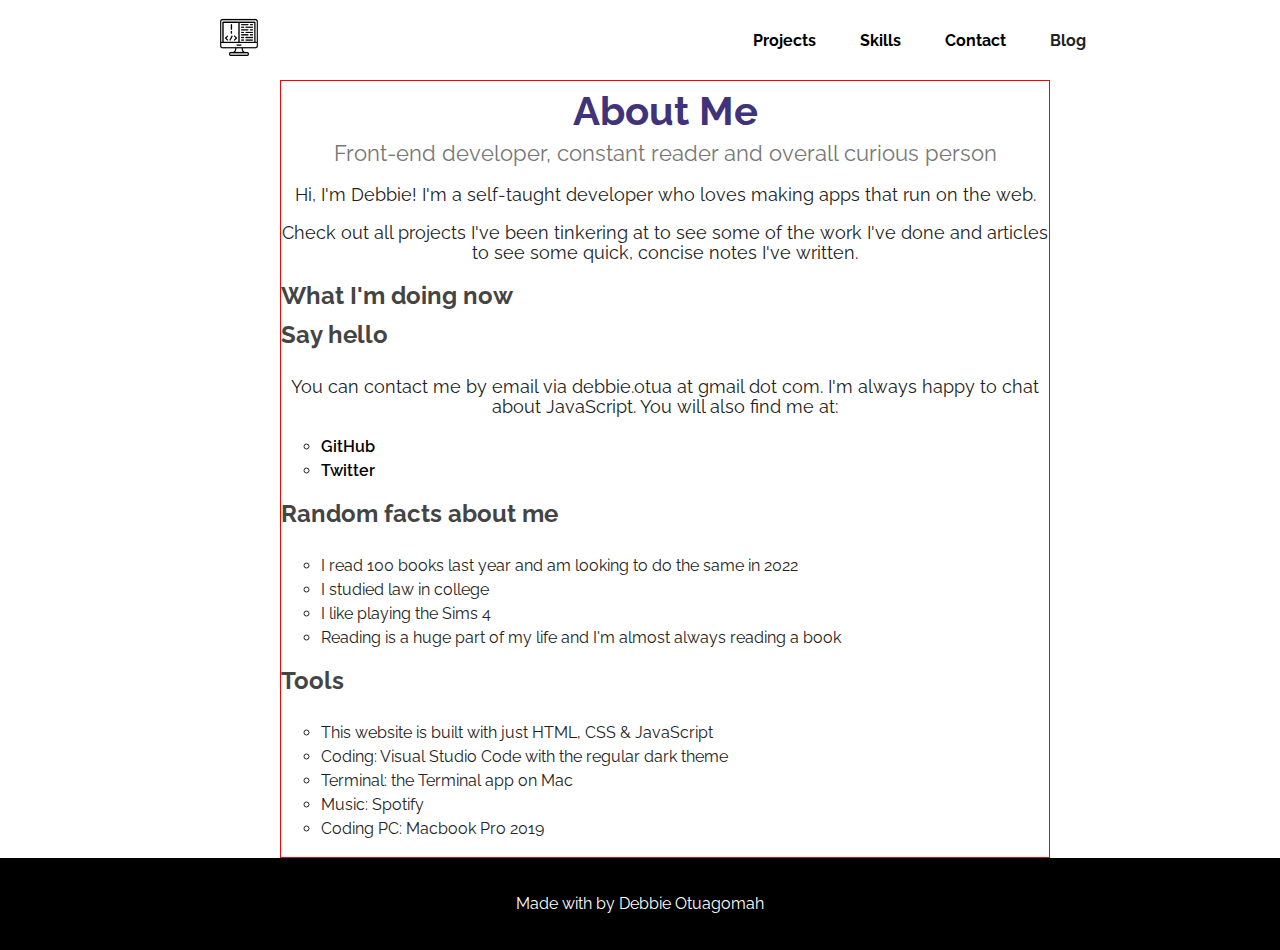
==== about.html @ 05c199df "Fixed About Me page" ====
<!DOCTYPE html>
<html lang="en">
<head>
    <meta charset="UTF-8">
    <meta http-equiv="X-UA-Compatible" content="IE=edge">
    <meta name="viewport" content="width=device-width, initial-scale=1.0">
    <link rel="stylesheet" href="https://cdnjs.cloudflare.com/ajax/libs/font-awesome/6.1.1/css/all.min.css" integrity="sha512-KfkfwYDsLkIlwQp6LFnl8zNdLGxu9YAA1QvwINks4PhcElQSvqcyVLLD9aMhXd13uQjoXtEKNosOWaZqXgel0g==" crossorigin="anonymous" referrerpolicy="no-referrer" />
    <link rel="preconnect" href="https://fonts.googleapis.com">
    <link rel="preconnect" href="https://fonts.gstatic.com" crossorigin>
    <link href="https://fonts.googleapis.com/css2?family=Open+Sans:ital,wght@0,300;0,400;0,500;1,300;1,400;1,500&family=Raleway:wght@300;400;700&family=Roboto:wght@300;400;500&display=swap" rel="stylesheet">
    <link rel="stylesheet" href="style.css">
    <title>More projects</title>
</head>
<body>

    <!-- Header  -->
    <header>
        <div class="header-logo">
            <img src="./images/new-logo.png" alt="Logo">
        </div>
        <div class="header-items menu">
            <h4 class="menuItem">
                <a href="about.html">About</a>
            </h4>
            <h4 class="menuItem">Projects</h4>
            <h4 class="menuItem">Skills</h4>
            <h4 class="menuItem">Contact</h4>
            <h4 class="menuItem" id="blog"><a href="https://codechunks.hashnode.dev/" target="_blank">Blog<i class="fa-solid fa-arrow-up-right-from-square"></i></a></h4>
        </div>
        <button class="hamburger">
            <i class="menuIcon fa-solid fa-bars"></i>
            <i class="closeIcon fa-solid fa-xmark"></i>
        </button>
    </header>

    <!-- About Me Content -->

    <section class="about-me">
        <h2>About Me</h2>
    <p id="about-description">Front-end developer, constant reader and overall curious person</p>

    <p>Hi, I'm Debbie! I'm a self-taught developer who loves making apps that run on the web. </p>

    <p>Check out all projects I've been tinkering at to see some of the work I've done and articles to see some quick, concise notes I've written.</p>

    <h4>What I'm doing now</h4>

    <h4>Say hello</h4>
    <p>You can contact me by email via debbie.otua at gmail dot com. I'm always happy to chat about JavaScript. You will also find me at:</p>
    <ul class>
        <li><a id="about-link" target="_blank" href="http://github.com/thatgirldorian">GitHub</a></li>
        <li><a id="about-link" target="_blank" href="http://twitter.com/tbrmonster">Twitter</a></li>
    </ul>

    <h4>Random facts about me</h4>
    <ul>
        <li>I read 100 books last year and am looking to do the same in 2022</li>
        <li>I studied law in college</li>
        <li>I like playing the Sims 4</li>
        <li>Reading is a huge part of my life and I'm almost always reading a book</li>
    </ul>

    <h4>Tools</h4>
    <ul>
        <li>This website is built with just HTML, CSS & JavaScript</li>
        <li><span>Coding</span>: Visual Studio Code with the regular dark theme</li>
        <li><span>Terminal</span>: the Terminal app on Mac</li>
        <li><span>Music</span>: Spotify</li>
        <li><span>Coding PC</span>: Macbook Pro 2019</li>
    </ul>
    </section>

    
    

    
    <!-- Contact Info -->
    <footer class="contact-wrapper">
        <div class="contact-icons">
            <a href="https://github.com/thatgirldorian" target="_blank"><i class="fa-brands fa-github"></i></a>
            <a href="https://twitter.com/tbrmonster" target="_blank"><i class="fa-brands fa-twitter"></i></a>
            <a href="https://www.linkedin.com/in/deborah-otuagomah/" target="_blank"><i class="fa-brands fa-linkedin"></i></a>
            <a href="mailto:debbie.otua@gmail.com" target="_blank"><i class="fa-solid fa-envelope"></i></a>
        </div> 
        <p>Made with <i class="fa-solid fa-heart"></i> by Debbie Otuagomah</p>
    </footer>

<script src="index.js" type="text/javascript"></script>
</body>
</html>
---- style.css ----
/* Body styles */
* {
    box-sizing: border-box;
}

body {
    background-color: #ffffff;
    margin: 0 ;
    padding: 0 ;
    font-family: 'Raleway', sans-serif;
    max-width: 100%;
    height: 100%;
    overflow-x: hidden;
}

/* Center the entire page and other elements */
div {
    text-align: center;
    padding: 0;
    margin: 0;
}

/* Font styles */
h2 {
    font-size: 40px;
    margin-top: 20px;
    margin-bottom: 20px;
}

li, button {
    font-size: 16px;
    text-decoration: none;
}

h1, h2, h3 {
    color: #41337A;
}

header {
    margin-top: 0;
    position: sticky;
    top: 0;
    background-color: white;
    display: flex;
    justify-content: space-around;
    align-items: center;
    padding: 0;
    height: 80px;
}

.header-logo img {
    margin-right: auto;
    cursor: pointer;
}

.header-logo {
    padding-top: 20px;
}

.header-items h4 {
    display: inline;
    padding: 0 20px;
}

.header-items h4:hover {
    text-decoration: underline;
    text-decoration-color: #41337A;
    text-decoration-thickness: 3px;
    cursor: pointer;
    text-underline-offset: 1px;
}

#blog {
        color: #222222;
        border-radius: 8px;
}

#blog a {
    text-decoration: none;
    color: #222222;
}

#blog .fa-solid {
    padding-left: 10px;
}


.hamburger {
    display: none;
}


/* Hero styles */

.hero {
    margin-top: 20px;
    padding-top: 30px;
    /* background-color: #faedcd; */
    margin-left: 300px;
    margin-right: 300px;
    margin-bottom: 20px;
    padding-bottom: 30px;
}

.hero p:nth-child(3) {
    font-weight: bold;
    font-size: 42px;
    margin-bottom: 20px;
    color: #222222;
}

.hero p:nth-child(4) {
    padding-bottom: 20px;
    color: #222222;
}

.hero h1 {
    font-weight: bold;
    font-size: 24px;
    color: #222222;
    
}

.hero p {
    margin: 0;
    padding: 0;
    margin-left: 25px;
    margin-right: 25px;
    font-size: 18px;
    line-height: 1.5
}

.hero button {
    margin-bottom: 60px;
}

#desc-link {
    color: #222222;
    font-weight: bold;
}

hr {
    width: 60%;
    background-color: gainsboro;
    height: 1px;
    border: none;
}

/* Project Styles */
.project-wrapper {
    /* background-color: #ccd5ae; */
    padding: 16px;
    height: 100%;
}

.project-container {
    display: grid;
    max-width: 1200px;
    margin: 0 auto;
    gap: 36px;
}

.project-box {
    border: 1px solid grey;
    border-radius: 8px;
    transition: 0.4s ease-in-out;
    cursor: pointer; 
    padding-left: 10px;
    padding-right: 10px;
}

.project-box p {
    font-size: 16px;
    color: black;
    margin-top: 10px;
    margin-bottom: 10px;
}

.project-box h4 {
    color: black;
    margin-top: 10px;
    margin-bottom: 10px;
}

.project-container img {
    width: 300px;
    height: 200px;
    border-radius: 5px;
    object-fit: cover;
}

.project-wrapper h3 {
    font-weight: bold;
    font-size: 28px;
    color: #222222;
}

.buttons .fa-solid {
    color: black;
    background-color: #ffffff;
    padding: 8px 16px;
}

.buttons .fa-solid:hover {
    background-color: #eeeeee;
    padding: 8px 16px;
    border-radius: 8px;
}



/* Skills Styles  */
.skills-container { 
    align-items: center;
    display: flex;
    flex-direction: row;
    flex-wrap: wrap;
    gap: 16px;
    justify-content: center;
    max-width: -30rem;
    padding-bottom: 40px;
    padding-top: 20px;
    
}

.skills-heading {
    font-weight: bold;
    font-size: 28px;
    color: #222222;
    padding-top: 20px;
}

ul .icon {
    color: #222222;
    font-size: 15px;
    padding-right: 5px;
    margin: 0 !important;
}

ul {
    list-style: none;
}

li {
    background-color: gainsboro;
    border: 1px solid gainsboro;
    margin: 0 !important;
    color: #222222;
    border-radius: 5px;
    padding: 6px 8px;
}


/* Contact/Footer Styles */
footer.contact-wrapper {
    background-color: black;
    padding-top: 20px;
    padding-bottom: 20px;
    margin: 0 auto;
}

footer.contact-wrapper p {
    color: white;
    text-align: center;
}

a#email {
    color: #222222;
    text-align: center!important;

}

.brand-icons {
    width: 25px;
    height: 50px;
    text-align: center;
    padding-right: 20px;
    padding-left: 20px;
    color: white;
    font-size: 24px;
    padding-top: 10px;
}

.fa-heart {
    color: red;
}

/* Style Photo */
img {
    width: 150px;
    height: 150px;
    border-radius: 50%;
    align-content: center;
}

/* Button styles */
button {
    padding: 10px 20px 10px 20px;
    border-radius: 6px;
    background-color: #222222;
    border: none;
    color: white;
    font-size: 16px;
    cursor: pointer;
    margin-top: 20px;
}

.buttons {
    padding-top: 10px;
    padding-bottom: 10px;
    margin-bottom: 5px;
}


.project-btn {
    padding: 8px 20px 8px 20px;
    border-radius: 6px;
    border: none;
    font-size: 16px;
    cursor: pointer;
    margin-left: 10px;
    margin-right: 10px;
    margin-bottom: 10px;
    margin-top: 10px;
}

a {
    color: white;
    text-decoration: none;
}

.more-btn {
    text-align: center;
    padding-top: 10px;
    padding-top: 40px;
    padding-bottom: 25px;
    margin-bottom: 80px;
}


/* About Page Styles  */
h2, p {
    text-align: center;
    line-height: 20px;
}

.about-me p {
    color: #222222;
    text-align: left;
    font-size: 18px;
    text-align: center;
}

.about-me h4 {
    text-align: left;
    margin: 0 !important;
    padding-bottom: 10px;
    font-size: 24px;
    color: #444444;
}

section {
    margin-left: 20px;
    margin-right: 20px;
    border: 1px solid red;
}

li {
    background-color: white !important;
    padding: 0 !important;
    border: none;
    text-align: left;
    list-style: circle;
    line-height: 24px;
}

#about-link {
    color: black;
    font-weight: 600;
}

#about-description {
    font-size: 22px;
    color: #777777;
}






/* Responsive Styles */

/* Hamburger menu styles */
@media (max-width: 670px) {
    .menu {
        position: fixed;
        transform: translateY(-100%);
        transition: transform 0.2s;
        padding-top: 10px;
        padding-bottom: 10px;
        top: 0;
        left: 0;
        bottom: 0;
        right: 0;
        z-index: 99;
        background: white;
        color: white;
        display: grid;
        box-shadow: rgba(50, 50, 93, 0.25) 0px 2px 5px -1px, rgba(0, 0, 0, 0.3) 0px 1px 3px -1px;;
    }

    .menuItem {
        display: grid;
        font-size: 16px;
        color: black;
        margin: 8px 10px;
        text-align: left;
    }

    .menuItem h4 {
        padding: 0 !important;
    }
    
    .hamburger  {
        display: block;
        background-color:white;
        color: #222222;
        position: fixed;
        z-index: 100;
        top: 6px;
        right: 16px;
        padding: 4px;
        background: white;
        cursor: pointer;
        font-size: 24px;
    }
    
    .closeIcon {
        display: none;
    }
    
    .showMenu {
        transform: translateY(0);
        height: 200px;
        margin: 80px 16px 0px 80px;
        border-radius: 8px;
    }

}
    

/* For Laptop Screens */
@media (min-width: 900px) {
    .project-container { 
        grid-template-columns: repeat(3, 1fr); 
    }

    .about-me {
            margin-left: 280px;
            margin-right: 230px;
            border: 1px solid red;
        }
}


/* For Ipad Screens:  600 t0 990 */
@media (min-width: 600px) and (max-width: 990px)  {
    body {
        max-width: 100%;
        overflow-x: hidden;
    }

    .header-items h4:nth-child(3) {
        display: none;
    }

    .header-logo {
        position: fixed;
        left: -20px;
        top: -45px;
    }

    .header-items h4 {
        margin-left: 35px;
    }

    .project-container {
        grid-template-columns: repeat(2, 1fr);
    }

    div.hero {
        margin-left: 0;
        margin-right: 0;
    }

}


/* For phone Screens: =< 690 */
@media (max-width: 450px) {
    body {
        max-width: 100%;
        overflow-x: hidden;
    }
    
      /* Hamburger menu */
    .showMenu {
        transform: translateY(0);
        width: 290px !important;
    }


    .header-logo {
        position: fixed;
        left: -20px;
        top: -45px;
    }


    div.hero {
        margin-left: 0;
        margin-right: 0;
    }

    
    .project-container img {
        width: 350px;
        height: 200px;
        border-radius: 5px;
        object-fit: cover;
    }
    
    #blog .fa-solid {
        padding-left: 10px;
        font-size: 15px;
    }

    /* Font Options */
    .hero h1 {
        font-size: 18px;
    }

    #hero-text {
        font-size: 32px;
        line-height: 36px;
        margin-left: 10px;
        margin-right: 10px;
    }

    #hero-description {
        font-size: 18px;
        line-height: 26px;
    }
}
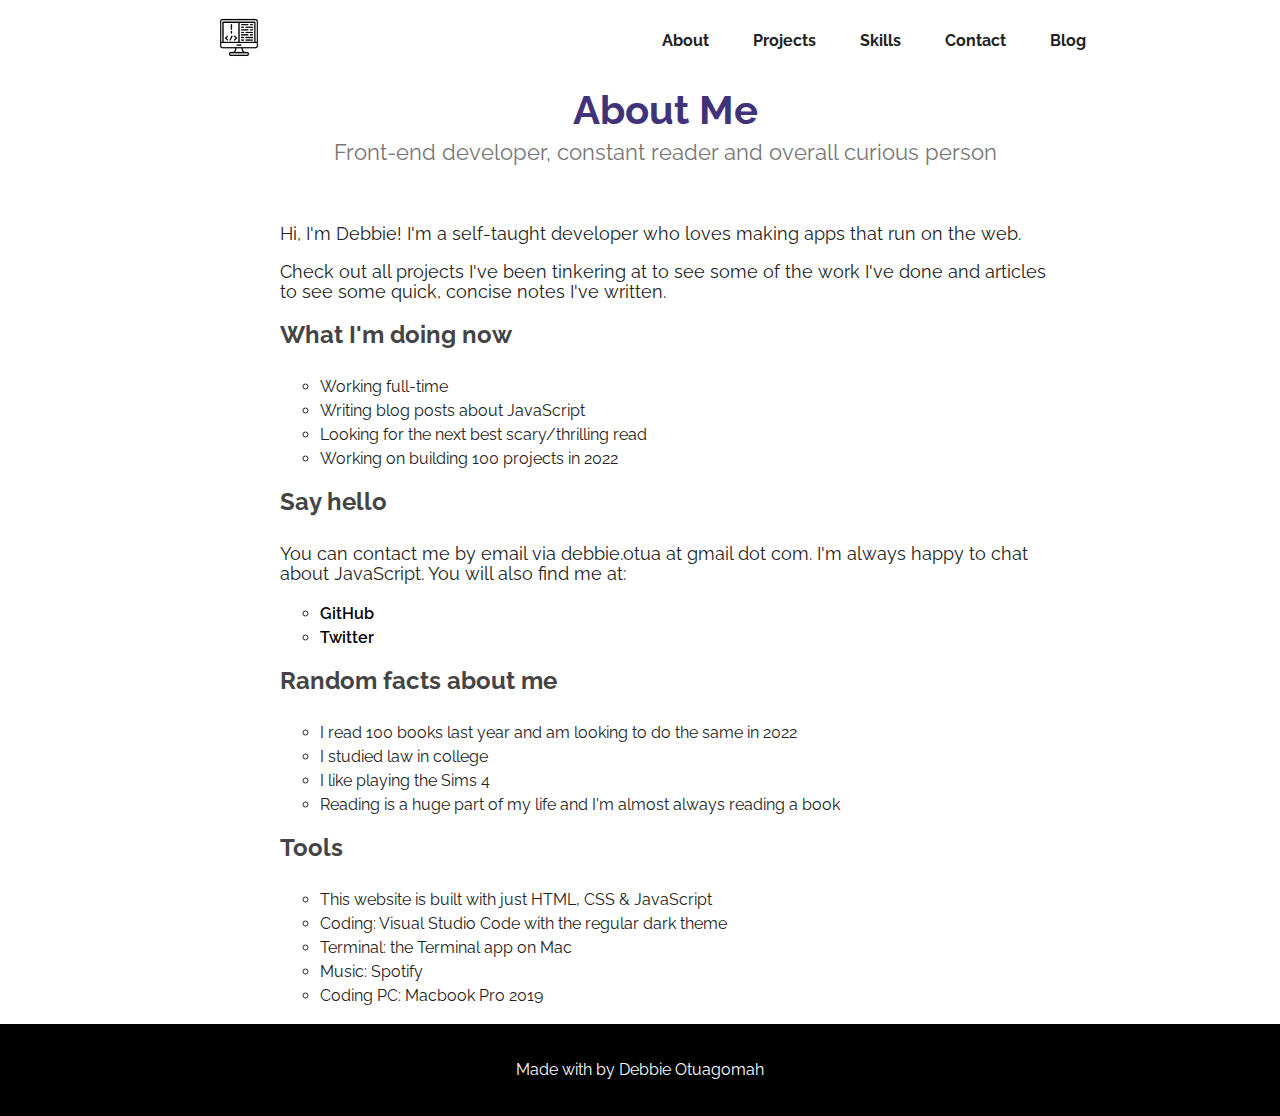
==== commit 00d34c32: "Fixed contact page and links" ====
--- a/about.html
+++ b/about.html
@@ -19,19 +19,17 @@
             <img src="./images/new-logo.png" alt="Logo">
         </div>
         <div class="header-items menu">
-            <h4 class="menuItem">
-                <a href="about.html">About</a>
-            </h4>
-            <h4 class="menuItem">Projects</h4>
-            <h4 class="menuItem">Skills</h4>
-            <h4 class="menuItem">Contact</h4>
+            <h4 class="menuItem"><a href="about.html">About</a></h4>
+            <h4 class="menuItem"><a href="projects.html">Projects</a></h4>
+            <h4 class="menuItem"><a href="">Skills</a></h4>
+            <h4 class="menuItem"><a href="contact.html">Contact</a></h4>
             <h4 class="menuItem" id="blog"><a href="https://codechunks.hashnode.dev/" target="_blank">Blog<i class="fa-solid fa-arrow-up-right-from-square"></i></a></h4>
         </div>
         <button class="hamburger">
             <i class="menuIcon fa-solid fa-bars"></i>
             <i class="closeIcon fa-solid fa-xmark"></i>
         </button>
-    </header>
+</header>
 
     <!-- About Me Content -->
 
@@ -44,9 +42,16 @@
     <p>Check out all projects I've been tinkering at to see some of the work I've done and articles to see some quick, concise notes I've written.</p>
 
     <h4>What I'm doing now</h4>
+    <ul>
+        <li>Working full-time</li>
+        <li>Writing blog posts about JavaScript</li>
+        <li>Looking for the next best scary/thrilling read</li>
+        <li>Working on building 100 projects in 2022</li>
+    </ul>
+
 
     <h4>Say hello</h4>
-    <p>You can contact me by email via debbie.otua at gmail dot com. I'm always happy to chat about JavaScript. You will also find me at:</p>
+    <p id="say-hello">You can contact me by email via debbie.otua at gmail dot com. I'm always happy to chat about JavaScript. You will also find me at:</p>
     <ul class>
         <li><a id="about-link" target="_blank" href="http://github.com/thatgirldorian">GitHub</a></li>
         <li><a id="about-link" target="_blank" href="http://twitter.com/tbrmonster">Twitter</a></li>
--- a/style.css
+++ b/style.css
@@ -62,12 +62,18 @@
     padding: 0 20px;
 }
 
-.header-items h4:hover {
+.menuItem a {
+    color: #222222;
+}
+
+
+.header-items a:hover {
     text-decoration: underline;
     text-decoration-color: #41337A;
     text-decoration-thickness: 3px;
     cursor: pointer;
     text-underline-offset: 1px;
+    
 }
 
 #blog {
@@ -78,6 +84,14 @@
 #blog a {
     text-decoration: none;
     color: #222222;
+}
+
+#blog a:hover {
+    text-decoration: underline;
+    text-decoration-color: #41337A;
+    text-decoration-thickness: 3px;
+    cursor: pointer;
+    text-underline-offset: 1px;
 }
 
 #blog .fa-solid {
@@ -348,7 +362,6 @@
     color: #222222;
     text-align: left;
     font-size: 18px;
-    text-align: center;
 }
 
 .about-me h4 {
@@ -362,7 +375,6 @@
 section {
     margin-left: 20px;
     margin-right: 20px;
-    border: 1px solid red;
 }
 
 li {
@@ -371,7 +383,11 @@
     border: none;
     text-align: left;
     list-style: circle;
-    line-height: 24px;
+    line-height: 24px !important;
+}
+
+#say-hello {
+    text-align: left;
 }
 
 #about-link {
@@ -382,9 +398,38 @@
 #about-description {
     font-size: 22px;
     color: #777777;
-}
-
-
+    padding-bottom: 40px;
+    text-align: center;
+}
+
+
+/* Contact page styles */
+/* Form Styles */
+input[type=text], input[type=email], select, textarea {
+    width: 100%; 
+    padding: 12px; 
+    border: 1px solid #777777; 
+    border-radius: 4px; 
+    box-sizing: border-box; 
+    margin-top: 6px; 
+    margin-bottom: 16px; 
+    font-family: 'Raleway', sans-serif;
+}  
+
+textarea {
+    resize: none;
+    height: 200px;
+}
+
+.contact-me {
+    margin-left: 20px;
+    margin-right: 20px;
+}
+
+.contact-me button {
+    margin-bottom: 40px;
+    font-family: 'Raleway', sans-serif;
+}
 
 
 
@@ -456,11 +501,12 @@
         grid-template-columns: repeat(3, 1fr); 
     }
 
-    .about-me {
+    .about-me, .contact-me {
             margin-left: 280px;
             margin-right: 230px;
-            border: 1px solid red;
         }
+
+   
 }
 
 
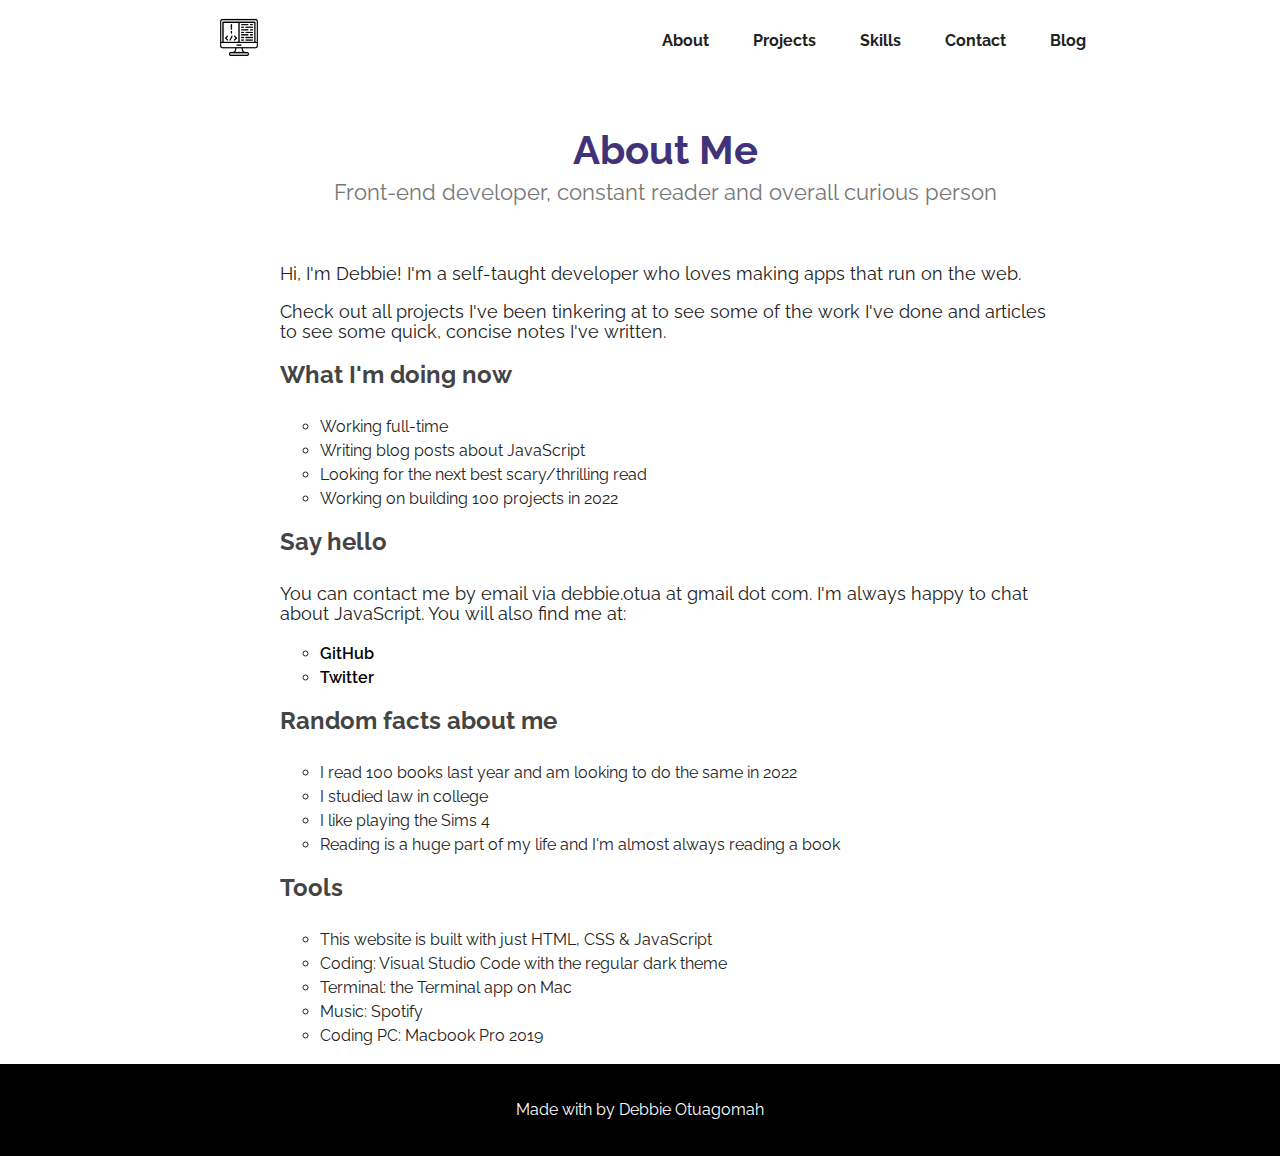
==== commit 3420ce4e: "fixed skills section" ====
--- a/about.html
+++ b/about.html
@@ -21,7 +21,7 @@
         <div class="header-items menu">
             <h4 class="menuItem"><a href="about.html">About</a></h4>
             <h4 class="menuItem"><a href="projects.html">Projects</a></h4>
-            <h4 class="menuItem"><a href="">Skills</a></h4>
+            <h4 class="menuItem"><a href="#skills">Skills</a></h4>
             <h4 class="menuItem"><a href="contact.html">Contact</a></h4>
             <h4 class="menuItem" id="blog"><a href="https://codechunks.hashnode.dev/" target="_blank">Blog<i class="fa-solid fa-arrow-up-right-from-square"></i></a></h4>
         </div>
@@ -34,7 +34,7 @@
     <!-- About Me Content -->
 
     <section class="about-me">
-        <h2>About Me</h2>
+    <h2>About Me</h2>
     <p id="about-description">Front-end developer, constant reader and overall curious person</p>
 
     <p>Hi, I'm Debbie! I'm a self-taught developer who loves making apps that run on the web. </p>
--- a/style.css
+++ b/style.css
@@ -265,7 +265,7 @@
 }
 
 
-/* Contact/Footer Styles */
+/* Footer Styles */
 footer.contact-wrapper {
     background-color: black;
     padding-top: 20px;
@@ -353,8 +353,14 @@
 
 
 /* About Page Styles  */
-h2, p {
+h2 {
+    line-height: 20px;
+    padding-top: 40px;
     text-align: center;
+}
+
+p {
+    text-align: left;
     line-height: 20px;
 }
 
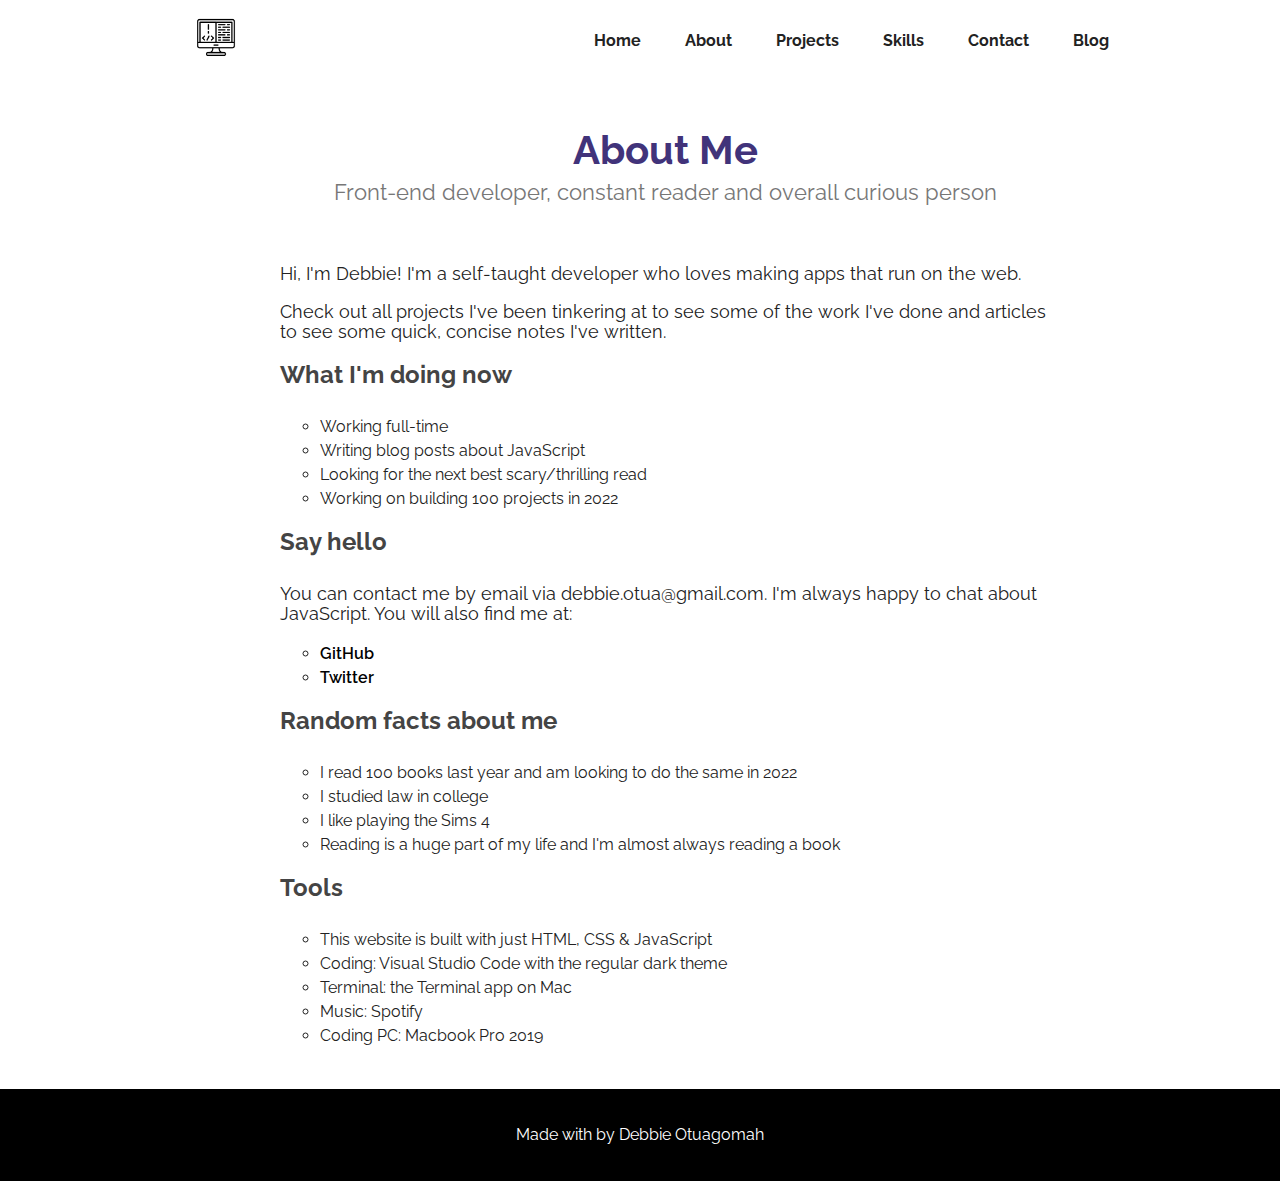
==== commit beee2dda: "added link to home page" ====
--- a/about.html
+++ b/about.html
@@ -9,7 +9,7 @@
     <link rel="preconnect" href="https://fonts.gstatic.com" crossorigin>
     <link href="https://fonts.googleapis.com/css2?family=Open+Sans:ital,wght@0,300;0,400;0,500;1,300;1,400;1,500&family=Raleway:wght@300;400;700&family=Roboto:wght@300;400;500&display=swap" rel="stylesheet">
     <link rel="stylesheet" href="style.css">
-    <title>More projects</title>
+    <title>About Me</title>
 </head>
 <body>
 
@@ -19,6 +19,7 @@
             <img src="./images/new-logo.png" alt="Logo">
         </div>
         <div class="header-items menu">
+            <h4 class="menuItem"><a href="index.html">Home</a></h4>
             <h4 class="menuItem"><a href="about.html">About</a></h4>
             <h4 class="menuItem"><a href="projects.html">Projects</a></h4>
             <h4 class="menuItem"><a href="#skills">Skills</a></h4>
@@ -51,7 +52,7 @@
 
 
     <h4>Say hello</h4>
-    <p id="say-hello">You can contact me by email via debbie.otua at gmail dot com. I'm always happy to chat about JavaScript. You will also find me at:</p>
+    <p id="say-hello">You can contact me by email via debbie.otua@gmail.com. I'm always happy to chat about JavaScript. You will also find me at:</p>
     <ul class>
         <li><a id="about-link" target="_blank" href="http://github.com/thatgirldorian">GitHub</a></li>
         <li><a id="about-link" target="_blank" href="http://twitter.com/tbrmonster">Twitter</a></li>
--- a/style.css
+++ b/style.css
@@ -188,6 +188,7 @@
     color: black;
     margin-top: 10px;
     margin-bottom: 10px;
+    text-align: left !important;
 }
 
 .project-box h4 {
@@ -207,6 +208,10 @@
     font-weight: bold;
     font-size: 28px;
     color: #222222;
+}
+
+.project-wrapper p{
+    text-align: center;
 }
 
 .buttons .fa-solid {
@@ -376,6 +381,10 @@
     padding-bottom: 10px;
     font-size: 24px;
     color: #444444;
+}
+
+.about-me{
+    padding-bottom: 25px;
 }
 
 section {
@@ -604,4 +613,4 @@
         font-size: 18px;
         line-height: 26px;
     }
-}+}
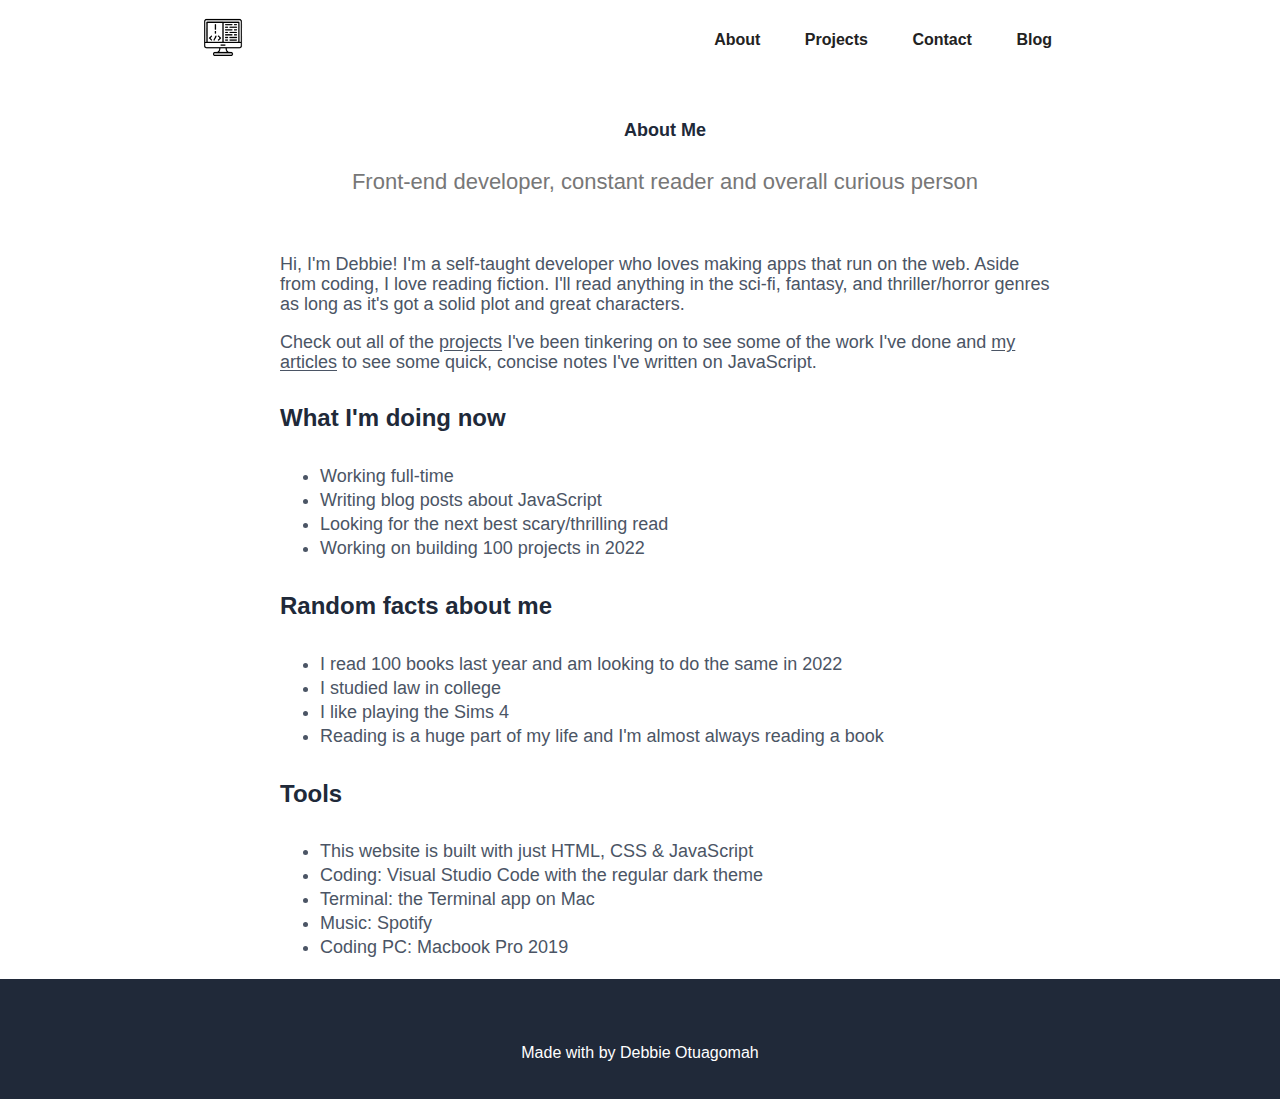
==== commit 045f3a0b: "Fixed contact page" ====
--- a/about.html
+++ b/about.html
@@ -9,20 +9,20 @@
     <link rel="preconnect" href="https://fonts.gstatic.com" crossorigin>
     <link href="https://fonts.googleapis.com/css2?family=Open+Sans:ital,wght@0,300;0,400;0,500;1,300;1,400;1,500&family=Raleway:wght@300;400;700&family=Roboto:wght@300;400;500&display=swap" rel="stylesheet">
     <link rel="stylesheet" href="style.css">
-    <title>About Me</title>
+    <title>More projects</title>
 </head>
 <body>
 
     <!-- Header  -->
     <header>
         <div class="header-logo">
-            <img src="./images/new-logo.png" alt="Logo">
+            <a href="index.html">
+                <img src="./images/new-logo.png" alt="Logo">
+            </a>
         </div>
         <div class="header-items menu">
-            <h4 class="menuItem"><a href="index.html">Home</a></h4>
             <h4 class="menuItem"><a href="about.html">About</a></h4>
             <h4 class="menuItem"><a href="projects.html">Projects</a></h4>
-            <h4 class="menuItem"><a href="#skills">Skills</a></h4>
             <h4 class="menuItem"><a href="contact.html">Contact</a></h4>
             <h4 class="menuItem" id="blog"><a href="https://codechunks.hashnode.dev/" target="_blank">Blog<i class="fa-solid fa-arrow-up-right-from-square"></i></a></h4>
         </div>
@@ -38,12 +38,12 @@
     <h2>About Me</h2>
     <p id="about-description">Front-end developer, constant reader and overall curious person</p>
 
-    <p>Hi, I'm Debbie! I'm a self-taught developer who loves making apps that run on the web. </p>
+    <p>Hi, I'm Debbie! I'm a self-taught developer who loves making apps that run on the web. Aside from coding, I love reading fiction. I'll read anything in the sci-fi, fantasy, and thriller/horror genres as long as it's got a solid plot and great characters.</p>
 
-    <p>Check out all projects I've been tinkering at to see some of the work I've done and articles to see some quick, concise notes I've written.</p>
+    <p>Check out all of the <a id="bio-link">projects</a> I've been tinkering on to see some of the work I've done and <a id="bio-link">my articles</a> to see some quick, concise notes I've written on JavaScript.</p>
 
     <h4>What I'm doing now</h4>
-    <ul>
+    <ul  class="about-me list">
         <li>Working full-time</li>
         <li>Writing blog posts about JavaScript</li>
         <li>Looking for the next best scary/thrilling read</li>
@@ -51,15 +51,9 @@
     </ul>
 
 
-    <h4>Say hello</h4>
-    <p id="say-hello">You can contact me by email via debbie.otua@gmail.com. I'm always happy to chat about JavaScript. You will also find me at:</p>
-    <ul class>
-        <li><a id="about-link" target="_blank" href="http://github.com/thatgirldorian">GitHub</a></li>
-        <li><a id="about-link" target="_blank" href="http://twitter.com/tbrmonster">Twitter</a></li>
-    </ul>
-
+    
     <h4>Random facts about me</h4>
-    <ul>
+    <ul  class="about-me list">
         <li>I read 100 books last year and am looking to do the same in 2022</li>
         <li>I studied law in college</li>
         <li>I like playing the Sims 4</li>
@@ -67,7 +61,7 @@
     </ul>
 
     <h4>Tools</h4>
-    <ul>
+    <ul class="about-me list">
         <li>This website is built with just HTML, CSS & JavaScript</li>
         <li><span>Coding</span>: Visual Studio Code with the regular dark theme</li>
         <li><span>Terminal</span>: the Terminal app on Mac</li>
@@ -83,10 +77,10 @@
     <!-- Contact Info -->
     <footer class="contact-wrapper">
         <div class="contact-icons">
-            <a href="https://github.com/thatgirldorian" target="_blank"><i class="fa-brands fa-github"></i></a>
-            <a href="https://twitter.com/tbrmonster" target="_blank"><i class="fa-brands fa-twitter"></i></a>
-            <a href="https://www.linkedin.com/in/deborah-otuagomah/" target="_blank"><i class="fa-brands fa-linkedin"></i></a>
-            <a href="mailto:debbie.otua@gmail.com" target="_blank"><i class="fa-solid fa-envelope"></i></a>
+            <a href="https://github.com/thatgirldorian" target="_blank"><i class="fa-brands fa-github brand-icons"></i></a>
+            <a href="https://twitter.com/tbrmonster" target="_blank"><i class="fa-brands fa-twitter brand-icons"></i></a>
+            <a href="https://www.linkedin.com/in/deborah-otuagomah/" target="_blank"><i class="fa-brands fa-linkedin brand-icons"></i></a>
+            <a href="mailto:debbie.otua@gmail.com" target="_blank"><i class="fa-solid fa-envelope brand-icons"></i></a>
         </div> 
         <p>Made with <i class="fa-solid fa-heart"></i> by Debbie Otuagomah</p>
     </footer>
--- a/style.css
+++ b/style.css
@@ -7,7 +7,7 @@
     background-color: #ffffff;
     margin: 0 ;
     padding: 0 ;
-    font-family: 'Raleway', sans-serif;
+    font-family: 'Inter', sans-serif;
     max-width: 100%;
     height: 100%;
     overflow-x: hidden;
@@ -21,10 +21,19 @@
 }
 
 /* Font styles */
+h1 {
+    color: #202939 !important;
+}
+
 h2 {
     font-size: 40px;
     margin-top: 20px;
     margin-bottom: 20px;
+    color: #202939;
+}
+
+p, a {
+    color: #4B5565;
 }
 
 li, button {
@@ -32,9 +41,6 @@
     text-decoration: none;
 }
 
-h1, h2, h3 {
-    color: #41337A;
-}
 
 header {
     margin-top: 0;
@@ -55,6 +61,7 @@
 
 .header-logo {
     padding-top: 20px;
+    margin-left: -50px;
 }
 
 .header-items h4 {
@@ -72,7 +79,7 @@
     text-decoration-color: #41337A;
     text-decoration-thickness: 3px;
     cursor: pointer;
-    text-underline-offset: 1px;
+    text-underline-offset: 2px;
     
 }
 
@@ -91,7 +98,7 @@
     text-decoration-color: #41337A;
     text-decoration-thickness: 3px;
     cursor: pointer;
-    text-underline-offset: 1px;
+    text-underline-offset: 2px;
 }
 
 #blog .fa-solid {
@@ -116,32 +123,31 @@
     padding-bottom: 30px;
 }
 
-.hero p:nth-child(3) {
-    font-weight: bold;
-    font-size: 42px;
+.hero h2 {
+    font-size: 40px;
     margin-bottom: 20px;
-    color: #222222;
+    color: #202939;
+    line-height: 1;
 }
 
 .hero p:nth-child(4) {
     padding-bottom: 20px;
-    color: #222222;
+    color: #4B5565;
 }
 
 .hero h1 {
     font-weight: bold;
     font-size: 24px;
     color: #222222;
-    
-}
-
-.hero p {
+}
+
+.hero p, h2 {
     margin: 0;
     padding: 0;
     margin-left: 25px;
     margin-right: 25px;
     font-size: 18px;
-    line-height: 1.5
+    line-height: 1.5;
 }
 
 .hero button {
@@ -150,7 +156,9 @@
 
 #desc-link {
     color: #222222;
-    font-weight: bold;
+    text-decoration: underline;
+    text-underline-offset: 2px;
+    
 }
 
 hr {
@@ -160,11 +168,19 @@
     border: none;
 }
 
+
 /* Project Styles */
 .project-wrapper {
     /* background-color: #ccd5ae; */
     padding: 16px;
     height: 100%;
+}
+
+.wrapper-heading {
+    font-weight: bold;
+    font-size: 28px;
+    text-align: center;
+    color: #202939 !important;
 }
 
 .project-container {
@@ -185,14 +201,14 @@
 
 .project-box p {
     font-size: 16px;
-    color: black;
+    color: #4B5565;
     margin-top: 10px;
     margin-bottom: 10px;
-    text-align: left !important;
+    text-align: center;
 }
 
 .project-box h4 {
-    color: black;
+    color: #202939;
     margin-top: 10px;
     margin-bottom: 10px;
 }
@@ -204,20 +220,13 @@
     object-fit: cover;
 }
 
-.project-wrapper h3 {
-    font-weight: bold;
-    font-size: 28px;
-    color: #222222;
-}
-
-.project-wrapper p{
-    text-align: center;
-}
 
 .buttons .fa-solid {
-    color: black;
+    color: #202939;
     background-color: #ffffff;
-    padding: 8px 16px;
+    padding: 8px 40px;
+    margin-bottom: 10px;
+    /* margin-top: 5px;  */
 }
 
 .buttons .fa-solid:hover {
@@ -225,8 +234,6 @@
     padding: 8px 16px;
     border-radius: 8px;
 }
-
-
 
 /* Skills Styles  */
 .skills-container { 
@@ -236,43 +243,38 @@
     flex-wrap: wrap;
     gap: 16px;
     justify-content: center;
-    max-width: -30rem;
-    padding-bottom: 40px;
-    padding-top: 20px;
-    
+    /* max-width: -30rem; */
+    margin: 5px 0;
+    padding: 0px 20px;
+}
+
+.skills-container li {
+    list-style: none;
 }
 
 .skills-heading {
     font-weight: bold;
     font-size: 28px;
-    color: #222222;
-    padding-top: 20px;
-}
-
-ul .icon {
-    color: #222222;
-    font-size: 15px;
-    padding-right: 5px;
+    color: #202939;
+    text-align: center;
+    margin-left: 20px;
+}
+
+li {
     margin: 0 !important;
-}
-
-ul {
-    list-style: none;
-}
-
-li {
-    background-color: gainsboro;
-    border: 1px solid gainsboro;
-    margin: 0 !important;
-    color: #222222;
+    color: #4B5565;
     border-radius: 5px;
     padding: 6px 8px;
 }
 
+li:nth-child(n) {
+    font-size: 40px;
+}
+
 
 /* Footer Styles */
 footer.contact-wrapper {
-    background-color: black;
+    background-color: #202939;
     padding-top: 20px;
     padding-bottom: 20px;
     margin: 0 auto;
@@ -286,7 +288,10 @@
 a#email {
     color: #222222;
     text-align: center!important;
-
+}
+
+.footer-p {
+    color: white !important;
 }
 
 .brand-icons {
@@ -316,7 +321,7 @@
 button {
     padding: 10px 20px 10px 20px;
     border-radius: 6px;
-    background-color: #222222;
+    background-color: #202939;
     border: none;
     color: white;
     font-size: 16px;
@@ -324,24 +329,12 @@
     margin-top: 20px;
 }
 
-.buttons {
+/* .buttons {
+    color: yellow;
     padding-top: 10px;
     padding-bottom: 10px;
     margin-bottom: 5px;
-}
-
-
-.project-btn {
-    padding: 8px 20px 8px 20px;
-    border-radius: 6px;
-    border: none;
-    font-size: 16px;
-    cursor: pointer;
-    margin-left: 10px;
-    margin-right: 10px;
-    margin-bottom: 10px;
-    margin-top: 10px;
-}
+} */
 
 a {
     color: white;
@@ -361,54 +354,59 @@
 h2 {
     line-height: 20px;
     padding-top: 40px;
-    text-align: center;
+    text-align: left;
 }
 
 p {
     text-align: left;
     line-height: 20px;
+    color: #4B5565;
+}
+
+#bio-link {
+    color: #4B5565;
+    text-decoration: underline;
+    text-underline-offset: 2px;
 }
 
 .about-me p {
-    color: #222222;
     text-align: left;
     font-size: 18px;
 }
 
-.about-me h4 {
-    text-align: left;
+.about-me h2 {
+    text-align: center;
     margin: 0 !important;
     padding-bottom: 10px;
+    color: #202939;
+}
+
+.about-me h4 {
     font-size: 24px;
-    color: #444444;
-}
-
-.about-me{
-    padding-bottom: 25px;
+    color: #202939;
 }
 
 section {
     margin-left: 20px;
     margin-right: 20px;
-}
-
-li {
+    padding-bottom: 20px;
+}
+
+.list {
+    margin: 0 !important;
+}
+
+.list li {
     background-color: white !important;
     padding: 0 !important;
     border: none;
     text-align: left;
-    list-style: circle;
+    list-style: disc;
     line-height: 24px !important;
-}
-
-#say-hello {
-    text-align: left;
-}
-
-#about-link {
-    color: black;
-    font-weight: 600;
-}
+    font-size: 18px !important;
+    color: #4B5565;
+}
+
 
 #about-description {
     font-size: 22px;
@@ -420,30 +418,81 @@
 
 /* Contact page styles */
 /* Form Styles */
+#say-hello {
+    text-align: left;
+    line-height: 24px;
+}
+
 input[type=text], input[type=email], select, textarea {
     width: 100%; 
     padding: 12px; 
-    border: 1px solid #777777; 
+    border: 1px solid #697586; 
     border-radius: 4px; 
     box-sizing: border-box; 
-    margin-top: 6px; 
-    margin-bottom: 16px; 
-    font-family: 'Raleway', sans-serif;
+    margin-top: 12px; 
+    margin-bottom: 24px; 
+    font-family: 'Inter', sans-serif;
 }  
 
 textarea {
     resize: none;
     height: 200px;
+    margin-bottom: 0 !important;
+}
+
+::placeholder { 
+    color: #697586;
 }
 
 .contact-me {
-    margin-left: 20px;
-    margin-right: 20px;
+    margin-top: 80px !important;
+    margin-bottom: 80px !important;
+    padding-top: 64px;
+    padding-bottom: 72px;
+    padding-left: 20px;
+    padding-right: 20px;
+    box-shadow: rgba(0, 0, 0, 0.09) 0px 3px 12px;
+}
+
+.contact-me h2 {
+    font-size: 40px;
+    text-align: left;
+    margin-bottom: 24px !important;
+    margin-left: 0;
+    margin-right: 0;
+    padding: 0;
 }
 
 .contact-me button {
-    margin-bottom: 40px;
-    font-family: 'Raleway', sans-serif;
+    margin-top: 24px !important;
+    font-family: 'Inter', sans-serif;
+}
+
+.contact-me ul {
+    padding-left: 25px;
+    margin: 0;
+}
+
+.contact-me li {
+    background-color: white !important;
+    padding: 0 !important;
+    border: none;
+    text-align: left;
+    list-style: disc;
+    line-height: 24px !important;
+    font-size: 18px !important;
+}
+
+label {
+    font-weight: bold;
+    color: #202939;
+}
+
+
+#about-link {
+    color: #4B5565 !important;
+    font-weight: 600;
+    font-size: 16px;
 }
 
 
@@ -467,7 +516,7 @@
         background: white;
         color: white;
         display: grid;
-        box-shadow: rgba(50, 50, 93, 0.25) 0px 2px 5px -1px, rgba(0, 0, 0, 0.3) 0px 1px 3px -1px;;
+        box-shadow: rgba(50, 50, 93, 0.25) 0px 2px 5px -1px, rgba(0, 0, 0, 0.3) 0px 1px 3px -1px;
     }
 
     .menuItem {
@@ -516,12 +565,23 @@
         grid-template-columns: repeat(3, 1fr); 
     }
 
-    .about-me, .contact-me {
+    .about-me {
             margin-left: 280px;
             margin-right: 230px;
-        }
-
-   
+    }
+
+    .contact-me {
+        margin: auto;
+}
+
+    .contact-me {
+        padding-left: 150px;
+        padding-right: 150px;
+        max-width: 1000px;
+    }
+
+
+
 }
 
 
@@ -532,18 +592,15 @@
         overflow-x: hidden;
     }
 
-    .header-items h4:nth-child(3) {
-        display: none;
-    }
 
     .header-logo {
         position: fixed;
-        left: -20px;
+        left: 14px;
         top: -45px;
     }
 
     .header-items h4 {
-        margin-left: 35px;
+        margin-left: 40px;
     }
 
     .project-container {
@@ -574,7 +631,7 @@
 
     .header-logo {
         position: fixed;
-        left: -20px;
+        left: 14px;
         top: -45px;
     }
 
@@ -603,14 +660,24 @@
     }
 
     #hero-text {
+        text-align: center;
         font-size: 32px;
         line-height: 36px;
-        margin-left: 10px;
-        margin-right: 10px;
-    }
+        margin-left: 20px;
+        margin-right: 20px;
+    }
+
 
     #hero-description {
         font-size: 18px;
         line-height: 26px;
-    }
-}
+        margin-left: 20px;
+        margin-right: 20px;
+        text-align: center;
+    }
+
+    .contact-me {
+        padding-top: 32px;
+        padding-bottom: 40px;
+    }
+}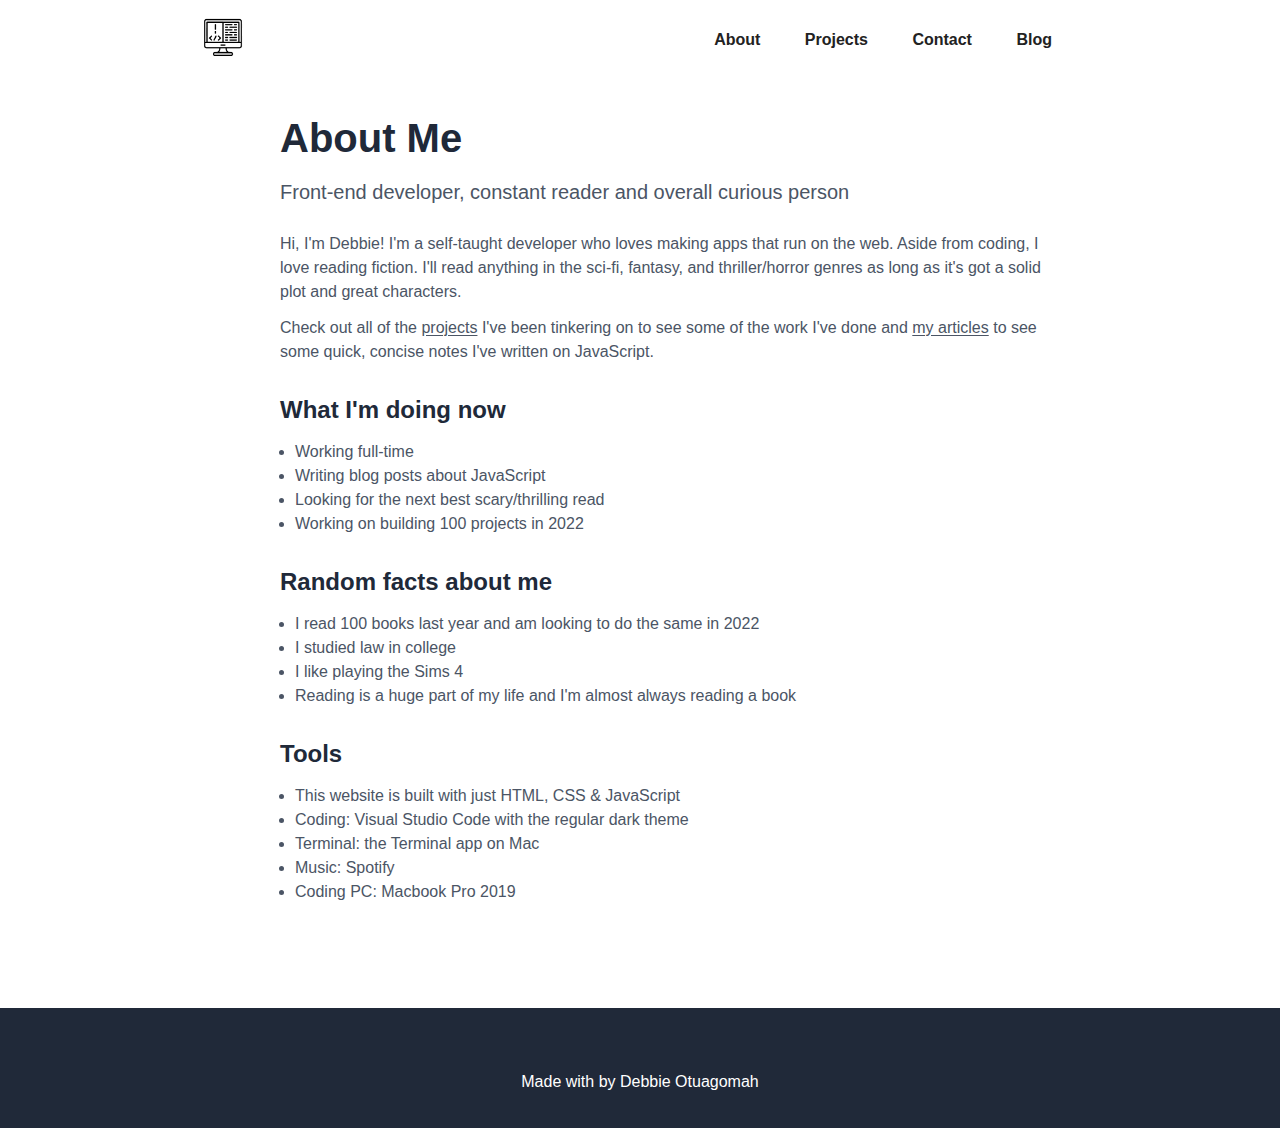
==== commit a78573c2: "Fixed the spacing issues for the about me page" ====
--- a/about.html
+++ b/about.html
@@ -35,39 +35,50 @@
     <!-- About Me Content -->
 
     <section class="about-me">
-    <h2>About Me</h2>
-    <p id="about-description">Front-end developer, constant reader and overall curious person</p>
+        <div class="about-hero">
+            <h2>About Me</h2>
+            <p id="about-description">Front-end developer, constant reader and overall curious person</p>
+        </div>
+    
+    <div class="about-me-info">
+        <p>Hi, I'm Debbie! I'm a self-taught developer who loves making apps that run on the web. Aside from coding, I love reading fiction. I'll read anything in the sci-fi, fantasy, and thriller/horror genres as long as it's got a solid plot and great characters.</p>
 
-    <p>Hi, I'm Debbie! I'm a self-taught developer who loves making apps that run on the web. Aside from coding, I love reading fiction. I'll read anything in the sci-fi, fantasy, and thriller/horror genres as long as it's got a solid plot and great characters.</p>
-
-    <p>Check out all of the <a id="bio-link">projects</a> I've been tinkering on to see some of the work I've done and <a id="bio-link">my articles</a> to see some quick, concise notes I've written on JavaScript.</p>
-
-    <h4>What I'm doing now</h4>
-    <ul  class="about-me list">
-        <li>Working full-time</li>
-        <li>Writing blog posts about JavaScript</li>
-        <li>Looking for the next best scary/thrilling read</li>
-        <li>Working on building 100 projects in 2022</li>
-    </ul>
+        <p>Check out all of the <a id="bio-link">projects</a> I've been tinkering on to see some of the work I've done and <a id="bio-link">my articles</a> to see some quick, concise notes I've written on JavaScript.</p>
+    </div>
+    
+    <div class="about-me-box">
+        <h4>What I'm doing now</h4>
+        <ul class="about-me list">
+            <li>Working full-time</li>
+            <li>Writing blog posts about JavaScript</li>
+            <li>Looking for the next best scary/thrilling read</li>
+            <li>Working on building 100 projects in 2022</li>
+        </ul>
+    </div>
+    
 
 
+    <div class="about-me-box">
+        <h4>Random facts about me</h4>
+        <ul  class="about-me list">
+            <li>I read 100 books last year and am looking to do the same in 2022</li>
+            <li>I studied law in college</li>
+            <li>I like playing the Sims 4</li>
+            <li>Reading is a huge part of my life and I'm almost always reading a book</li>
+        </ul>
+    </div>
     
-    <h4>Random facts about me</h4>
-    <ul  class="about-me list">
-        <li>I read 100 books last year and am looking to do the same in 2022</li>
-        <li>I studied law in college</li>
-        <li>I like playing the Sims 4</li>
-        <li>Reading is a huge part of my life and I'm almost always reading a book</li>
-    </ul>
 
-    <h4>Tools</h4>
-    <ul class="about-me list">
-        <li>This website is built with just HTML, CSS & JavaScript</li>
-        <li><span>Coding</span>: Visual Studio Code with the regular dark theme</li>
-        <li><span>Terminal</span>: the Terminal app on Mac</li>
-        <li><span>Music</span>: Spotify</li>
-        <li><span>Coding PC</span>: Macbook Pro 2019</li>
-    </ul>
+    <div class="about-me-box">
+        <h4>Tools</h4>
+        <ul class="about-me list">
+            <li>This website is built with just HTML, CSS & JavaScript</li>
+            <li><span>Coding</span>: Visual Studio Code with the regular dark theme</li>
+            <li><span>Terminal</span>: the Terminal app on Mac</li>
+            <li><span>Music</span>: Spotify</li>
+            <li><span>Coding PC</span>: Macbook Pro 2019</li>
+        </ul>
+    </div>
     </section>
 
     
--- a/style.css
+++ b/style.css
@@ -351,6 +351,7 @@
 
 
 /* About Page Styles  */
+
 h2 {
     line-height: 20px;
     padding-top: 40px;
@@ -361,6 +362,10 @@
     text-align: left;
     line-height: 20px;
     color: #4B5565;
+}
+
+.about-hero {
+    margin-bottom: 28px;
 }
 
 #bio-link {
@@ -369,31 +374,56 @@
     text-underline-offset: 2px;
 }
 
+.about-me-info {
+    margin-bottom: 32px;
+}
+
+.about-me-info p:nth-child(2) {
+    margin: 0;
+}
+
 .about-me p {
     text-align: left;
-    font-size: 18px;
+    font-size: 16px;
+    line-height: 24px;
+    margin: 0;
+    margin-bottom: 12px;
 }
 
 .about-me h2 {
-    text-align: center;
+    font-size: 40px;
+    text-align: left;
     margin: 0 !important;
-    padding-bottom: 10px;
+    margin-bottom: 32px !important;
     color: #202939;
+    padding: 0;
 }
 
 .about-me h4 {
     font-size: 24px;
     color: #202939;
+    margin: 0;
+    text-align: left;
+    margin-bottom: 16px !important;
+}
+
+.about-me-box {
+    margin-bottom: 32px;
 }
 
 section {
     margin-left: 20px;
     margin-right: 20px;
-    padding-bottom: 20px;
+    padding-top: 48px;
+    padding-bottom: 72px;
 }
 
 .list {
     margin: 0 !important;
+}
+
+.about-me .list {
+    padding-left: 15px;
 }
 
 .list li {
@@ -403,16 +433,17 @@
     text-align: left;
     list-style: disc;
     line-height: 24px !important;
-    font-size: 18px !important;
+    font-size: 16px !important;
     color: #4B5565;
 }
 
 
 #about-description {
-    font-size: 22px;
-    color: #777777;
-    padding-bottom: 40px;
-    text-align: center;
+    font-size: 20px;
+    color: #4B5565;
+    padding: 0;
+    margin: 0;
+    text-align: left;
 }
 
 
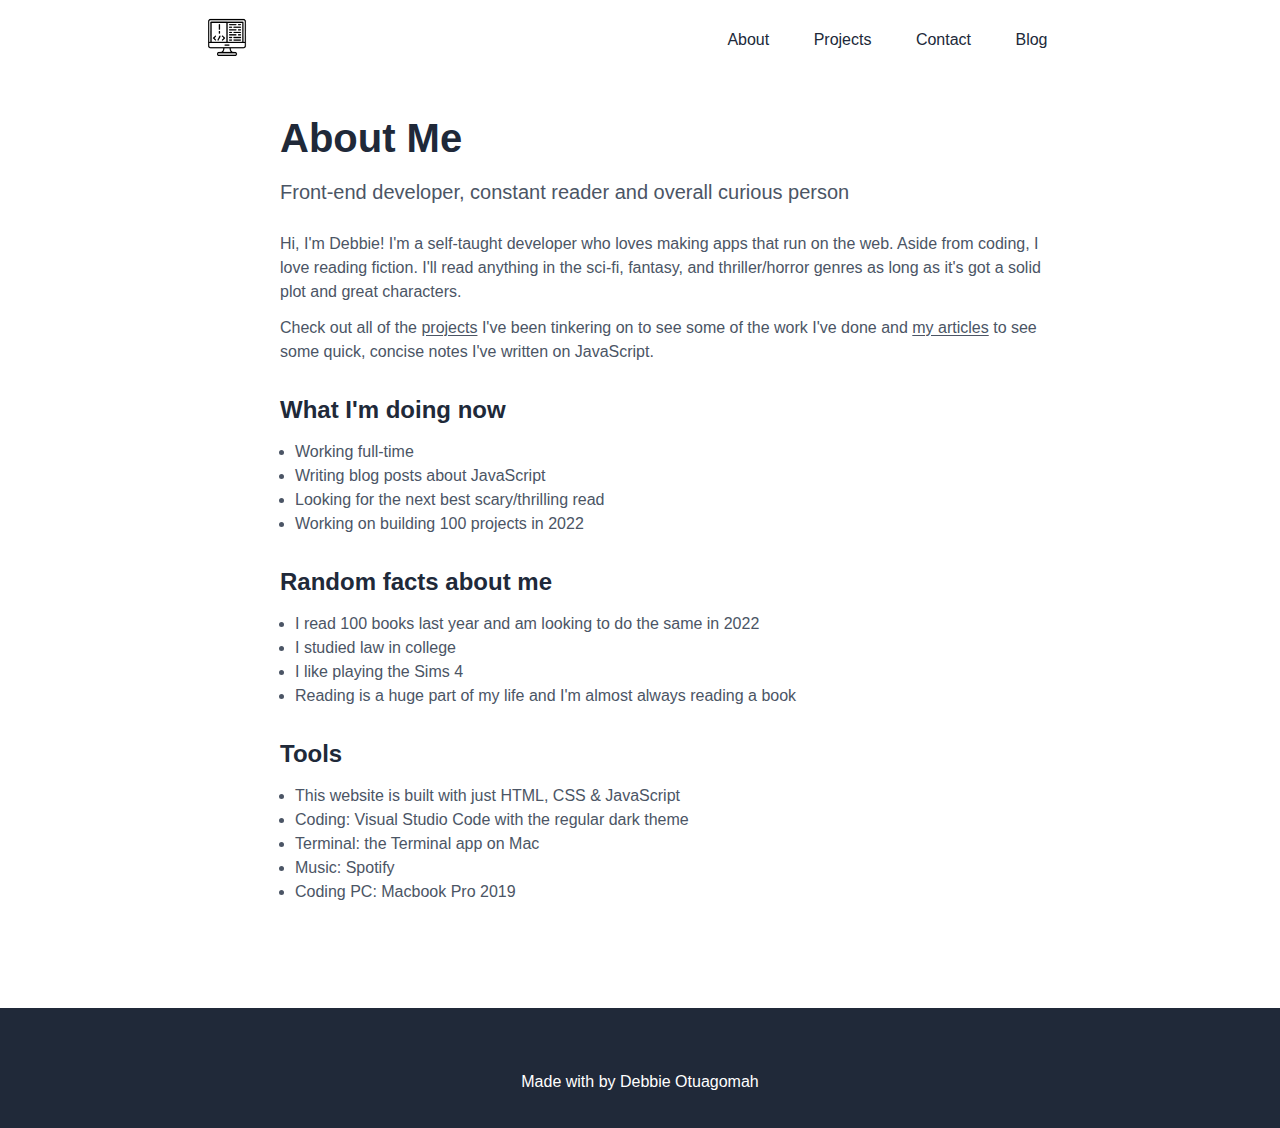
==== commit f8ef8088: "Added a placeholder for a future image" ====
--- a/about.html
+++ b/about.html
@@ -39,6 +39,10 @@
             <h2>About Me</h2>
             <p id="about-description">Front-end developer, constant reader and overall curious person</p>
         </div>
+
+        <!-- <div class="about-img">
+            <img src="./images/t52t3s.jpg" alt="an image of debbie">
+        </div> -->
     
     <div class="about-me-info">
         <p>Hi, I'm Debbie! I'm a self-taught developer who loves making apps that run on the web. Aside from coding, I love reading fiction. I'll read anything in the sci-fi, fantasy, and thriller/horror genres as long as it's got a solid plot and great characters.</p>
--- a/style.css
+++ b/style.css
@@ -1,6 +1,12 @@
 /* Body styles */
-* {
+
+html {
     box-sizing: border-box;
+    scroll-behavior: smooth;
+}
+
+  *, *::before, *::after {
+    box-sizing: inherit;
 }
 
 body {
@@ -70,8 +76,16 @@
 }
 
 .menuItem a {
-    color: #222222;
-}
+    color: #202939;
+    font-weight: normal;
+}
+
+/* Selected state styles  */
+
+/* a::selection {
+    color: red;
+} */
+
 
 
 .header-items a:hover {
@@ -84,13 +98,13 @@
 }
 
 #blog {
-        color: #222222;
+        color: #202939;
         border-radius: 8px;
 }
 
 #blog a {
     text-decoration: none;
-    color: #222222;
+    color: #202939;
 }
 
 #blog a:hover {
@@ -112,22 +126,28 @@
 
 
 /* Hero styles */
+.hero-information {
+    margin: auto !important;
+    margin-top: 32px !important;
+    margin-bottom: 40px !important;
+    max-width: 680px;
+}
 
 .hero {
-    margin-top: 20px;
-    padding-top: 30px;
+    margin-top: 84px;
     /* background-color: #faedcd; */
     margin-left: 300px;
     margin-right: 300px;
-    margin-bottom: 20px;
-    padding-bottom: 30px;
 }
 
 .hero h2 {
     font-size: 40px;
-    margin-bottom: 20px;
-    color: #202939;
-    line-height: 1;
+    margin: 0;
+    margin-bottom: 10px !important;
+    padding: 0;
+    color: #202939;
+    text-align: center;
+    line-height: 52px;
 }
 
 .hero p:nth-child(4) {
@@ -136,26 +156,34 @@
 }
 
 .hero h1 {
-    font-weight: bold;
-    font-size: 24px;
-    color: #222222;
-}
-
-.hero p, h2 {
-    margin: 0;
-    padding: 0;
-    margin-left: 25px;
-    margin-right: 25px;
+    font-weight: 500;
+    font-size: 20px;
+    /* color: #222222; */
+    margin: 0;
+    color: #202939 !important;
+    margin-bottom: 10px;
+}
+
+.hero p {
+    margin: 0;
+    padding: 0 !important;
+    text-align: center;
+    /* margin-left: 25px;
+    margin-right: 25px; */
     font-size: 18px;
-    line-height: 1.5;
-}
-
-.hero button {
-    margin-bottom: 60px;
+    line-height: 28px;
+}
+
+.hero-btn {
+    margin: 0 !important;
+}
+
+.hero-btn button {
+    margin: 0;
 }
 
 #desc-link {
-    color: #222222;
+    color: #202939;
     text-decoration: underline;
     text-underline-offset: 2px;
     
@@ -172,11 +200,14 @@
 /* Project Styles */
 .project-wrapper {
     /* background-color: #ccd5ae; */
-    padding: 16px;
+    padding: 0px 16px;
     height: 100%;
+    margin-top: 126px;
 }
 
 .wrapper-heading {
+    margin: 0;
+    margin-bottom: 40px;
     font-weight: bold;
     font-size: 28px;
     text-align: center;
@@ -236,6 +267,10 @@
 }
 
 /* Skills Styles  */
+.skills-wrapper {
+    margin-top: 126px;
+}
+
 .skills-container { 
     align-items: center;
     display: flex;
@@ -243,8 +278,9 @@
     flex-wrap: wrap;
     gap: 16px;
     justify-content: center;
+    margin: 0 !important;
     /* max-width: -30rem; */
-    margin: 5px 0;
+    /* margin: 5px 0; */
     padding: 0px 20px;
 }
 
@@ -257,7 +293,8 @@
     font-size: 28px;
     color: #202939;
     text-align: center;
-    margin-left: 20px;
+    margin: 0;
+    margin-bottom: 40px;
 }
 
 li {
@@ -268,7 +305,7 @@
 }
 
 li:nth-child(n) {
-    font-size: 40px;
+    font-size: 48px;
 }
 
 
@@ -351,6 +388,17 @@
 
 
 /* About Page Styles  */
+/* .about-img {
+    margin: 0 !important;
+    padding: 0 !important;
+}
+
+.about-img img {
+    width: 300px;
+    height: 300px;
+    border-radius: 50px;
+    align-content: center;
+} */
 
 h2 {
     line-height: 20px;
@@ -372,6 +420,7 @@
     color: #4B5565;
     text-decoration: underline;
     text-underline-offset: 2px;
+    cursor: pointer;
 }
 
 .about-me-info {
@@ -686,6 +735,10 @@
     }
 
     /* Font Options */
+    .hero {
+        margin-top: 48px;
+    }
+
     .hero h1 {
         font-size: 18px;
     }
@@ -693,18 +746,22 @@
     #hero-text {
         text-align: center;
         font-size: 32px;
-        line-height: 36px;
-        margin-left: 20px;
-        margin-right: 20px;
+        line-height: 40px;
+        margin: 0;
+        padding: 0;
+        margin-bottom: 24px;
+        padding: 0 20px;
     }
 
 
     #hero-description {
         font-size: 18px;
         line-height: 26px;
-        margin-left: 20px;
-        margin-right: 20px;
+        padding: 0;
+        margin-bottom: 24px;
         text-align: center;
+        padding: 0 20px !important;
+
     }
 
     .contact-me {
